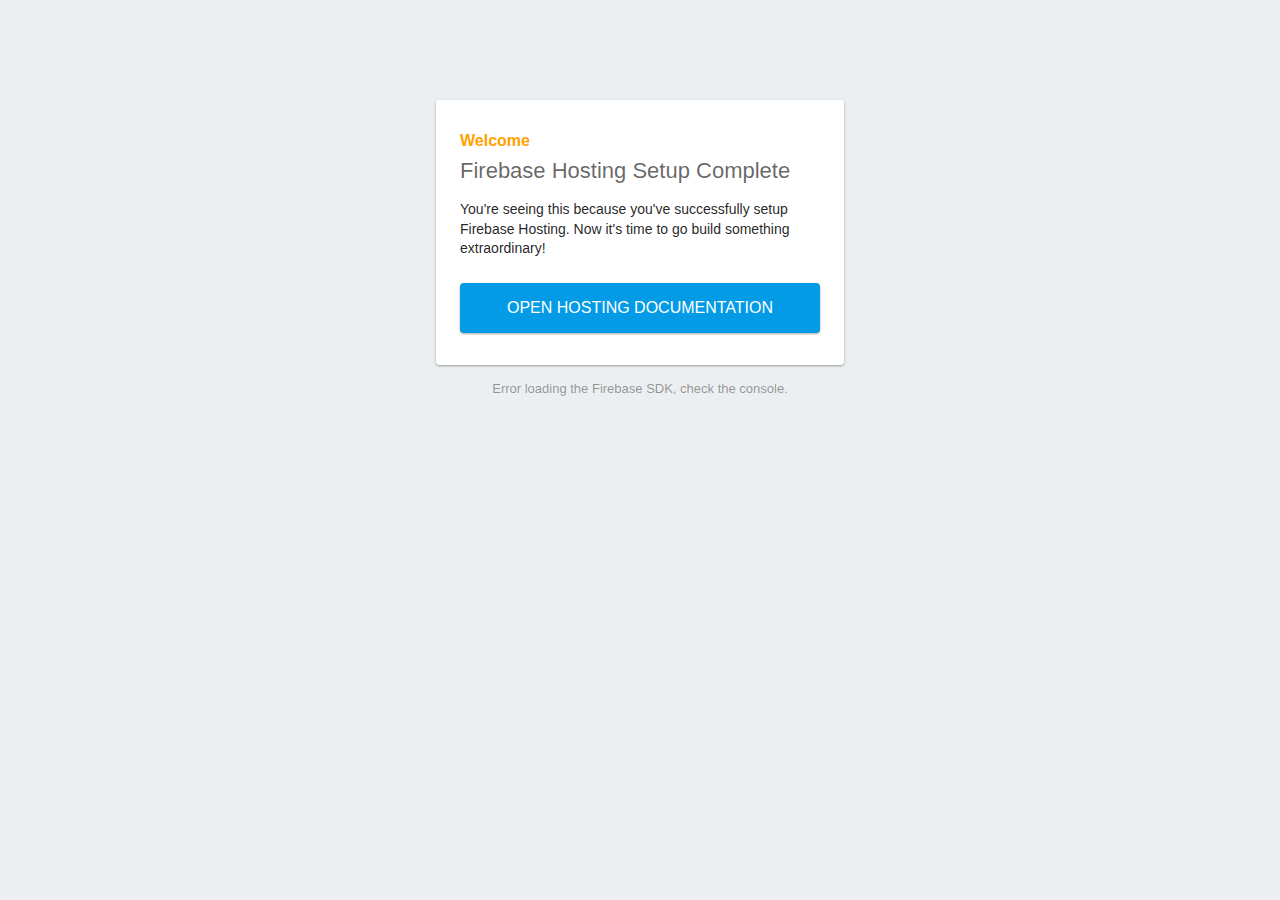
==== public/index.html @ b0e1afa5 "first commit" ====
<!DOCTYPE html>
<html>
  <head>
    <meta charset="utf-8">
    <meta name="viewport" content="width=device-width, initial-scale=1">
    <title>Welcome to Firebase Hosting</title>

    <!-- update the version number as needed -->
    <script defer src="/__/firebase/7.16.1/firebase-app.js"></script>
    <!-- include only the Firebase features as you need -->
    <script defer src="/__/firebase/7.16.1/firebase-auth.js"></script>
    <script defer src="/__/firebase/7.16.1/firebase-database.js"></script>
    <script defer src="/__/firebase/7.16.1/firebase-messaging.js"></script>
    <script defer src="/__/firebase/7.16.1/firebase-storage.js"></script>
    <!-- initialize the SDK after all desired features are loaded -->
    <script defer src="/__/firebase/init.js"></script>

    <style media="screen">
      body { background: #ECEFF1; color: rgba(0,0,0,0.87); font-family: Roboto, Helvetica, Arial, sans-serif; margin: 0; padding: 0; }
      #message { background: white; max-width: 360px; margin: 100px auto 16px; padding: 32px 24px; border-radius: 3px; }
      #message h2 { color: #ffa100; font-weight: bold; font-size: 16px; margin: 0 0 8px; }
      #message h1 { font-size: 22px; font-weight: 300; color: rgba(0,0,0,0.6); margin: 0 0 16px;}
      #message p { line-height: 140%; margin: 16px 0 24px; font-size: 14px; }
      #message a { display: block; text-align: center; background: #039be5; text-transform: uppercase; text-decoration: none; color: white; padding: 16px; border-radius: 4px; }
      #message, #message a { box-shadow: 0 1px 3px rgba(0,0,0,0.12), 0 1px 2px rgba(0,0,0,0.24); }
      #load { color: rgba(0,0,0,0.4); text-align: center; font-size: 13px; }
      @media (max-width: 600px) {
        body, #message { margin-top: 0; background: white; box-shadow: none; }
        body { border-top: 16px solid #ffa100; }
      }
    </style>
  </head>
  <body>
    <div id="message">
      <h2>Welcome</h2>
      <h1>Firebase Hosting Setup Complete</h1>
      <p>You're seeing this because you've successfully setup Firebase Hosting. Now it's time to go build something extraordinary!</p>
      <a target="_blank" href="https://firebase.google.com/docs/hosting/">Open Hosting Documentation</a>
    </div>
    <p id="load">Firebase SDK Loading&hellip;</p>

    <script>
      document.addEventListener('DOMContentLoaded', function() {
        // // 🔥🔥🔥🔥🔥🔥🔥🔥🔥🔥🔥🔥🔥🔥🔥🔥🔥🔥🔥🔥🔥🔥🔥🔥🔥🔥🔥🔥🔥🔥🔥
        // // The Firebase SDK is initialized and available here!
        //
        // firebase.auth().onAuthStateChanged(user => { });
        // firebase.database().ref('/path/to/ref').on('value', snapshot => { });
        // firebase.messaging().requestPermission().then(() => { });
        // firebase.storage().ref('/path/to/ref').getDownloadURL().then(() => { });
        //
        // // 🔥🔥🔥🔥🔥🔥🔥🔥🔥🔥🔥🔥🔥🔥🔥🔥🔥🔥🔥🔥🔥🔥🔥🔥🔥🔥🔥🔥🔥🔥🔥

        try {
          let app = firebase.app();
          let features = ['auth', 'database', 'messaging', 'storage'].filter(feature => typeof app[feature] === 'function');
          document.getElementById('load').innerHTML = `Firebase SDK loaded with ${features.join(', ')}`;
        } catch (e) {
          console.error(e);
          document.getElementById('load').innerHTML = 'Error loading the Firebase SDK, check the console.';
        }
      });
    </script>
  </body>
</html>
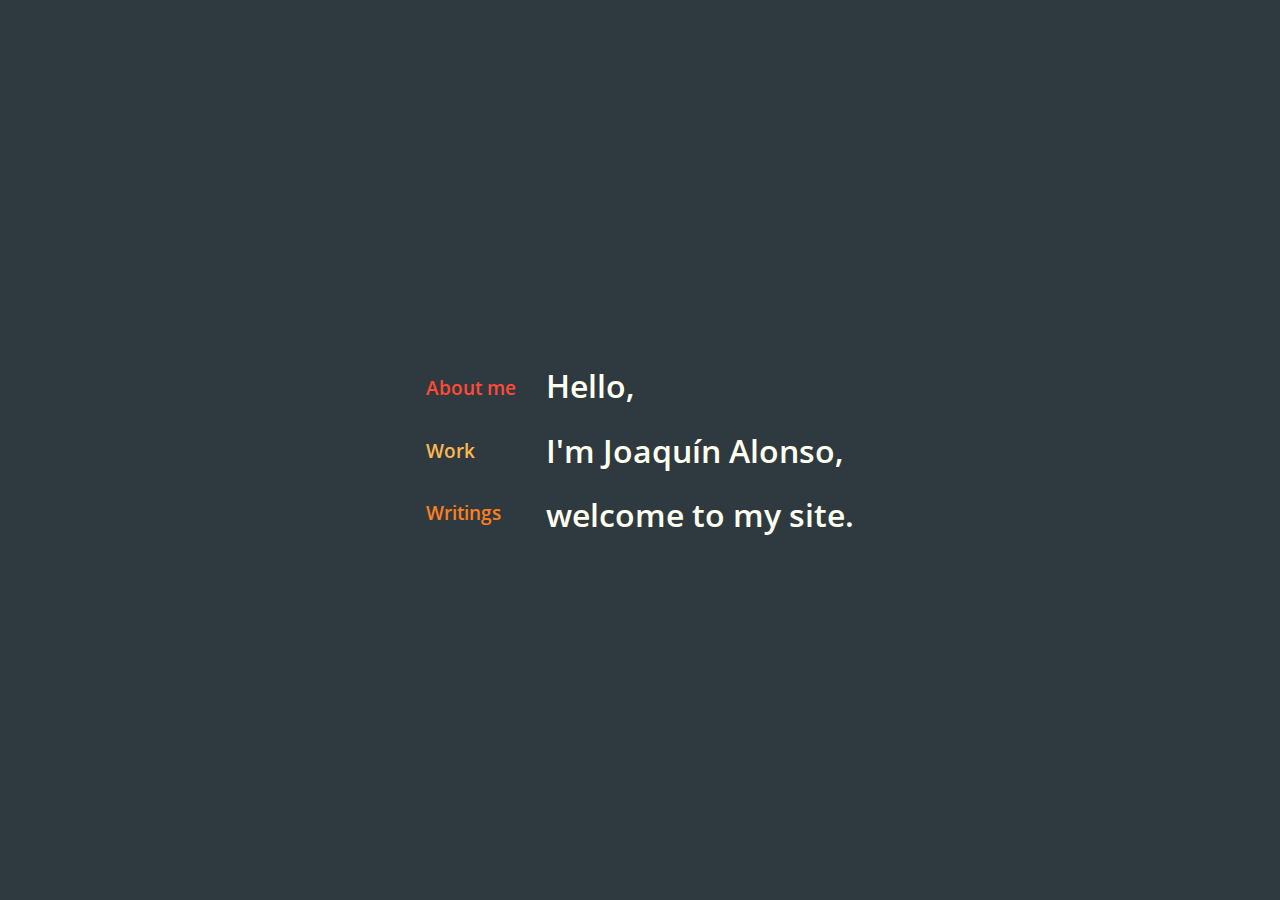
==== commit dff6ae5c: "added about page and fonts" ====
--- a/public/index.html
+++ b/public/index.html
@@ -1,65 +1,40 @@
 <!DOCTYPE html>
 <html>
   <head>
-    <meta charset="utf-8">
-    <meta name="viewport" content="width=device-width, initial-scale=1">
+    <meta charset="utf-8" />
+    <meta name="viewport" content="width=device-width, initial-scale=1" />
     <title>Welcome to Firebase Hosting</title>
 
     <!-- update the version number as needed -->
     <script defer src="/__/firebase/7.16.1/firebase-app.js"></script>
     <!-- include only the Firebase features as you need -->
-    <script defer src="/__/firebase/7.16.1/firebase-auth.js"></script>
+    <!--<script defer src="/__/firebase/7.16.1/firebase-auth.js"></script>
     <script defer src="/__/firebase/7.16.1/firebase-database.js"></script>
     <script defer src="/__/firebase/7.16.1/firebase-messaging.js"></script>
-    <script defer src="/__/firebase/7.16.1/firebase-storage.js"></script>
+    <script defer src="/__/firebase/7.16.1/firebase-storage.js"></script>-->
     <!-- initialize the SDK after all desired features are loaded -->
     <script defer src="/__/firebase/init.js"></script>
-
-    <style media="screen">
-      body { background: #ECEFF1; color: rgba(0,0,0,0.87); font-family: Roboto, Helvetica, Arial, sans-serif; margin: 0; padding: 0; }
-      #message { background: white; max-width: 360px; margin: 100px auto 16px; padding: 32px 24px; border-radius: 3px; }
-      #message h2 { color: #ffa100; font-weight: bold; font-size: 16px; margin: 0 0 8px; }
-      #message h1 { font-size: 22px; font-weight: 300; color: rgba(0,0,0,0.6); margin: 0 0 16px;}
-      #message p { line-height: 140%; margin: 16px 0 24px; font-size: 14px; }
-      #message a { display: block; text-align: center; background: #039be5; text-transform: uppercase; text-decoration: none; color: white; padding: 16px; border-radius: 4px; }
-      #message, #message a { box-shadow: 0 1px 3px rgba(0,0,0,0.12), 0 1px 2px rgba(0,0,0,0.24); }
-      #load { color: rgba(0,0,0,0.4); text-align: center; font-size: 13px; }
-      @media (max-width: 600px) {
-        body, #message { margin-top: 0; background: white; box-shadow: none; }
-        body { border-top: 16px solid #ffa100; }
-      }
-    </style>
+    <link rel="stylesheet" type="text/css" href="style.css" />
   </head>
   <body>
-    <div id="message">
-      <h2>Welcome</h2>
-      <h1>Firebase Hosting Setup Complete</h1>
-      <p>You're seeing this because you've successfully setup Firebase Hosting. Now it's time to go build something extraordinary!</p>
-      <a target="_blank" href="https://firebase.google.com/docs/hosting/">Open Hosting Documentation</a>
+    <div class="flex-container main-container">
+      <div class="flex-container" id="central-container">
+        <div class="flex-container" id="menu">
+          <h3 id="menu-item-1"><a href="about">About me</a></h3>
+          <h3 id="menu-item-2"><a href="work">Work</a></h3>
+          <h3 id="menu-item-3"><a href="writings">Writings</a></h3>
+        </div>
+        <div>
+          <h1 class="greeting">Hello,</h1>
+          <h1 class="message1">I'm Joaquín Alonso,</h1>
+          <h1 class="message2">welcome to my site.</h1>
+          <!--<h1>
+            Hello <br />
+            I'm Joaquín Alonso, <br />
+            welcome to my site.
+          </h1>-->
+        </div>
+      </div>
     </div>
-    <p id="load">Firebase SDK Loading&hellip;</p>
-
-    <script>
-      document.addEventListener('DOMContentLoaded', function() {
-        // // 🔥🔥🔥🔥🔥🔥🔥🔥🔥🔥🔥🔥🔥🔥🔥🔥🔥🔥🔥🔥🔥🔥🔥🔥🔥🔥🔥🔥🔥🔥🔥
-        // // The Firebase SDK is initialized and available here!
-        //
-        // firebase.auth().onAuthStateChanged(user => { });
-        // firebase.database().ref('/path/to/ref').on('value', snapshot => { });
-        // firebase.messaging().requestPermission().then(() => { });
-        // firebase.storage().ref('/path/to/ref').getDownloadURL().then(() => { });
-        //
-        // // 🔥🔥🔥🔥🔥🔥🔥🔥🔥🔥🔥🔥🔥🔥🔥🔥🔥🔥🔥🔥🔥🔥🔥🔥🔥🔥🔥🔥🔥🔥🔥
-
-        try {
-          let app = firebase.app();
-          let features = ['auth', 'database', 'messaging', 'storage'].filter(feature => typeof app[feature] === 'function');
-          document.getElementById('load').innerHTML = `Firebase SDK loaded with ${features.join(', ')}`;
-        } catch (e) {
-          console.error(e);
-          document.getElementById('load').innerHTML = 'Error loading the Firebase SDK, check the console.';
-        }
-      });
-    </script>
   </body>
 </html>
--- a/public/style.css
+++ b/public/style.css
@@ -0,0 +1,122 @@
+html,
+body {
+  background: #2f3a40;
+  margin: 0px;
+  height: 100vh;
+}
+
+@font-face {
+  font-family: OpenSans;
+  src: url(fonts/OpenSans-SemiBold.ttf) format("truetype");
+  font-weight: 600;
+}
+
+@font-face {
+  font-family: OpenSans;
+  src: url(fonts/OpenSans-Regular.ttf) format("truetype");
+  font-weight: 400;
+}
+
+a {
+  text-decoration: none;
+  color: inherit;
+}
+
+.flex-container {
+  display: flex;
+}
+
+.main-container {
+  justify-content: center;
+  align-items: center;
+  min-height: 100vh;
+  color: #fffff0;
+  font-family: OpenSans;
+}
+
+#menu {
+  flex-direction: column;
+  margin: auto;
+  margin-right: 30px;
+}
+
+div > #menu-item-1 {
+  /*color: #fec84d;*/
+  color: #ff4a38;
+}
+
+div > #menu-item-2 {
+  /*color: #00B1B0;*/
+  color: #fdb750;
+}
+
+div > #menu-item-3 {
+  /*color: #FF8370;*/
+  color: #fd7f20;
+}
+
+@media (max-width: 600px) {
+  #central-container {
+    flex-direction: column-reverse;
+  }
+  #menu {
+    flex-direction: row;
+    margin: initial;
+    justify-content: space-between;
+  }
+}
+
+/* About page*/
+.flex-item-50 {
+  flex: 50%;
+  margin: 30px;
+}
+
+h2 {
+  text-align: center;
+}
+
+p {
+  text-align: justify;
+  text-justify: inter-word;
+}
+
+strong {
+  font-weight: 600;
+}
+
+div > div.flex-item-50 > img {
+  max-width: 100%;
+  border-radius: 8px;
+}
+
+#resume-word {
+  color: #ff4a38;
+}
+
+#reach-out-word {
+  color: #fdb750;
+}
+
+#writings-word {
+  color: #fd7f20;
+}
+
+#qempo-word {
+  color: #fdb750;
+}
+
+.two-columns-container {
+  width: 70%;
+}
+
+.center-items {
+  align-items: center;
+  justify-content: center;
+}
+
+@media (max-width: 960px) {
+  .two-columns-container {
+    flex-direction: column-reverse;
+  }
+}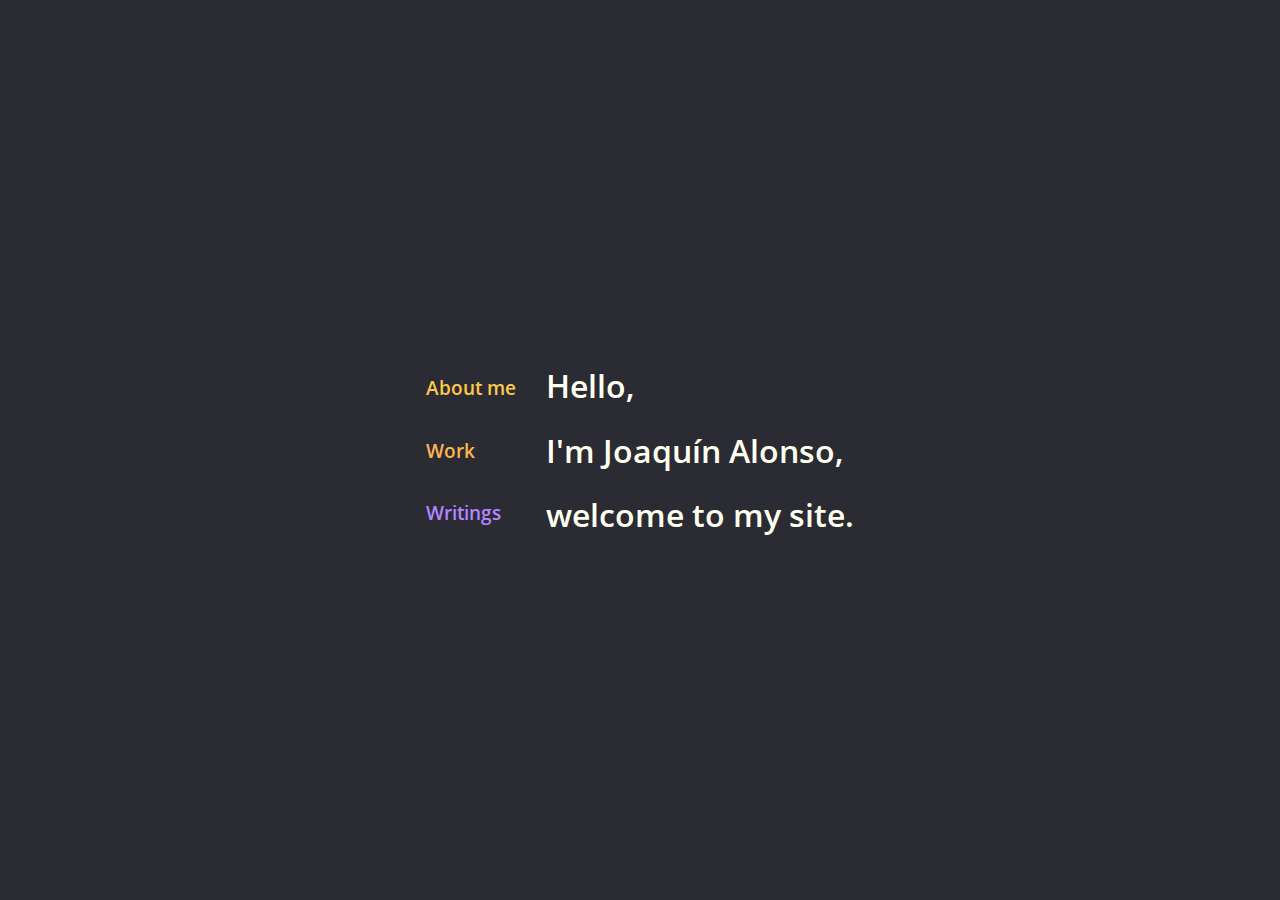
==== commit 52e2b6de: "changed description, completed links and added resume" ====
--- a/public/index.html
+++ b/public/index.html
@@ -20,9 +20,9 @@
     <div class="flex-container main-container">
       <div class="flex-container" id="central-container">
         <div class="flex-container" id="menu">
-          <h3 id="menu-item-1"><a href="about">About me</a></h3>
-          <h3 id="menu-item-2"><a href="work">Work</a></h3>
-          <h3 id="menu-item-3"><a href="writings">Writings</a></h3>
+          <h3 id="menu-item-1"><a href="about.html">About me</a></h3>
+          <h3 id="menu-item-2"><a href="work.html">Work</a></h3>
+          <h3 id="menu-item-3"><a href="writings.html">Writings</a></h3>
         </div>
         <div>
           <h1 class="greeting">Hello,</h1>
--- a/public/style.css
+++ b/public/style.css
@@ -1,6 +1,12 @@
-html,
-body {
-  background: #2f3a40;
+:root {
+  --main-color:#FABC55;
+  --second-color:#b385ff;
+  --third-color:#21B667;
+}
+
+html, body {
+/*  background: #2f3a40;*/
+  background: #2b2b33;
   margin: 0px;
   height: 100vh;
 }
@@ -41,8 +47,8 @@
 }
 
 div > #menu-item-1 {
-  /*color: #fec84d;*/
-  color: #ff4a38;
+  color: #fec84d;
+  /*color: #ff4a38;*/
 }
 
 div > #menu-item-2 {
@@ -52,7 +58,7 @@
 
 div > #menu-item-3 {
   /*color: #FF8370;*/
-  color: #fd7f20;
+  color: #b385ff;
 }
 
 @media (max-width: 600px) {
@@ -90,20 +96,8 @@
   border-radius: 8px;
 }
 
-#resume-word {
-  color: #ff4a38;
-}
-
-#reach-out-word {
-  color: #fdb750;
-}
-
-#writings-word {
-  color: #fd7f20;
-}
-
-#qempo-word {
-  color: #fdb750;
+strong {
+  color: var(--main-color);
 }
 
 .two-columns-container {
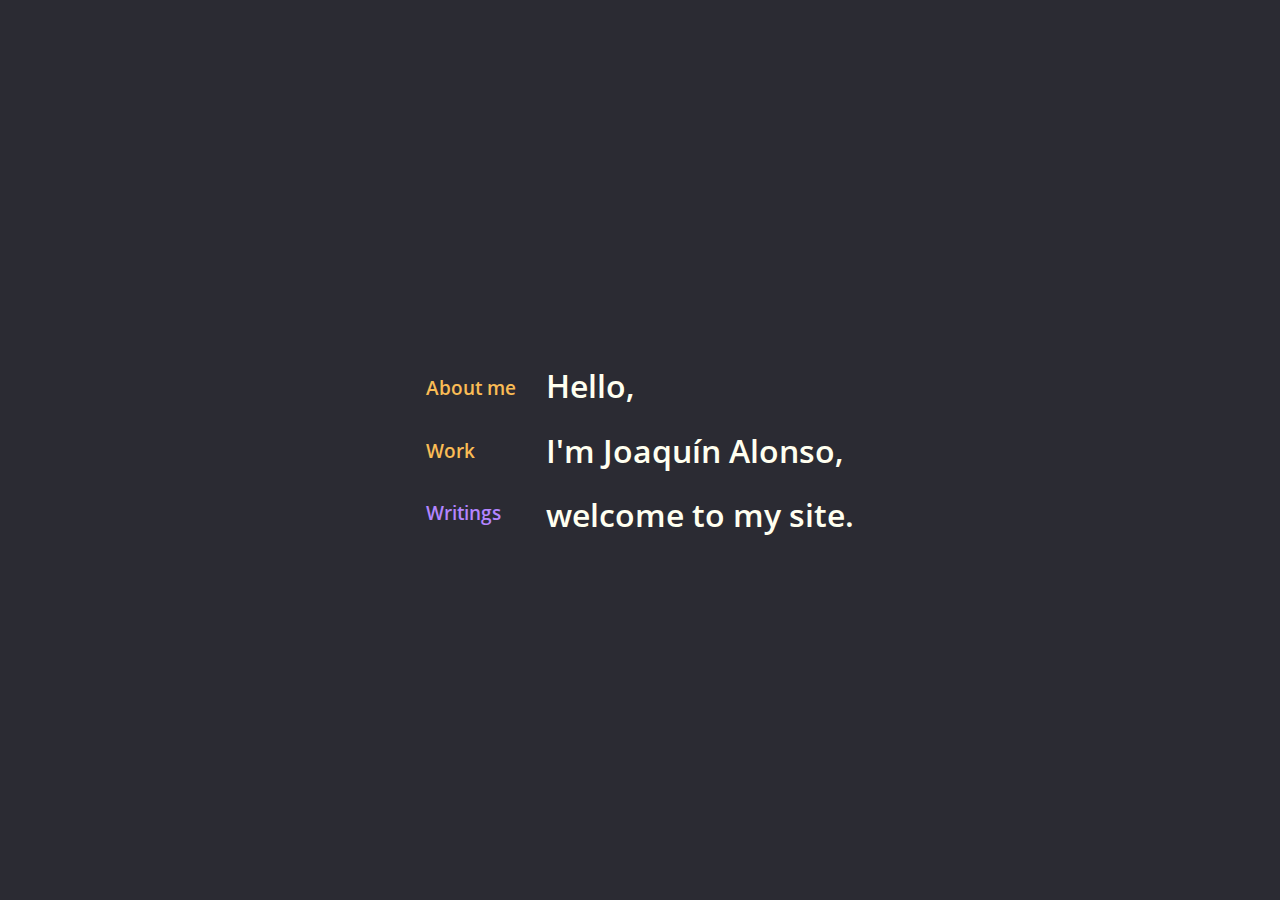
==== commit 891b2a0d: "added favicon" ====
--- a/public/index.html
+++ b/public/index.html
@@ -3,17 +3,8 @@
   <head>
     <meta charset="utf-8" />
     <meta name="viewport" content="width=device-width, initial-scale=1" />
-    <title>Welcome to Firebase Hosting</title>
-
-    <!-- update the version number as needed -->
-    <script defer src="/__/firebase/7.16.1/firebase-app.js"></script>
-    <!-- include only the Firebase features as you need -->
-    <!--<script defer src="/__/firebase/7.16.1/firebase-auth.js"></script>
-    <script defer src="/__/firebase/7.16.1/firebase-database.js"></script>
-    <script defer src="/__/firebase/7.16.1/firebase-messaging.js"></script>
-    <script defer src="/__/firebase/7.16.1/firebase-storage.js"></script>-->
-    <!-- initialize the SDK after all desired features are loaded -->
-    <script defer src="/__/firebase/init.js"></script>
+    <link rel="icon" href="assets/favicon.ico">
+    <title>Joaquín Alonso</title>
     <link rel="stylesheet" type="text/css" href="style.css" />
   </head>
   <body>
--- a/public/style.css
+++ b/public/style.css
@@ -2,6 +2,8 @@
   --main-color:#FABC55;
   --second-color:#b385ff;
   --third-color:#21B667;
+  --light-grey: #d3d3d3;
+  --white: #fffff0;
 }
 
 html, body {
@@ -36,7 +38,7 @@
   justify-content: center;
   align-items: center;
   min-height: 100vh;
-  color: #fffff0;
+  color: var(--white);
   font-family: OpenSans;
 }
 
@@ -47,17 +49,14 @@
 }
 
 div > #menu-item-1 {
-  color: #fec84d;
-  /*color: #ff4a38;*/
+  color: var(--main-color);
 }
 
 div > #menu-item-2 {
-  /*color: #00B1B0;*/
-  color: #fdb750;
+  color: var(--main-color);
 }
 
 div > #menu-item-3 {
-  /*color: #FF8370;*/
   color: #b385ff;
 }
 
@@ -82,15 +81,6 @@
   text-align: center;
 }
 
-p {
-  text-align: justify;
-  text-justify: inter-word;
-}
-
-strong {
-  font-weight: 600;
-}
-
 div > div.flex-item-50 > img {
   max-width: 100%;
   border-radius: 8px;
@@ -98,6 +88,7 @@
 
 strong {
   color: var(--main-color);
+  font-weight: 600;
 }
 
 .two-columns-container {
@@ -113,4 +104,61 @@
   .two-columns-container {
     flex-direction: column-reverse;
   }
+}
+
+/*CONTACT STYLES*/
+
+/*label,input,button {
+  display: block;
+}*/
+
+.form-container {
+  width: 28%;
+  max-width: 300px;
+  min-width: 200px;
+}
+
+label,input,textarea {
+  margin-top: 5px;
+  margin-bottom: 5px;
+}
+
+input, textarea {
+  width: 94%;
+  border: 1px;
+  padding-left: 8px;
+  padding-right: 8px;
+  background-color: var(--light-grey);
+}
+
+input {
+  height: 20px;
+}
+
+textarea {
+  height: 100px;
+}
+
+.submit {
+  width: 100%;
+  margin-top: 15px;
+  margin-bottom: 20px;
+}
+
+/*CONTACT SUCCESS STYLES*/
+.main-menu-container {
+  flex-direction: row;
+  justify-content: space-between;
+}
+
+.central-container {
+  min-width: 305px;
+  width: 28%
+}
+
+/*WRITINGS & WORK STYLES*/
+
+.central-container-2 {
+  min-width: 305px;
+  width: 40%;
 }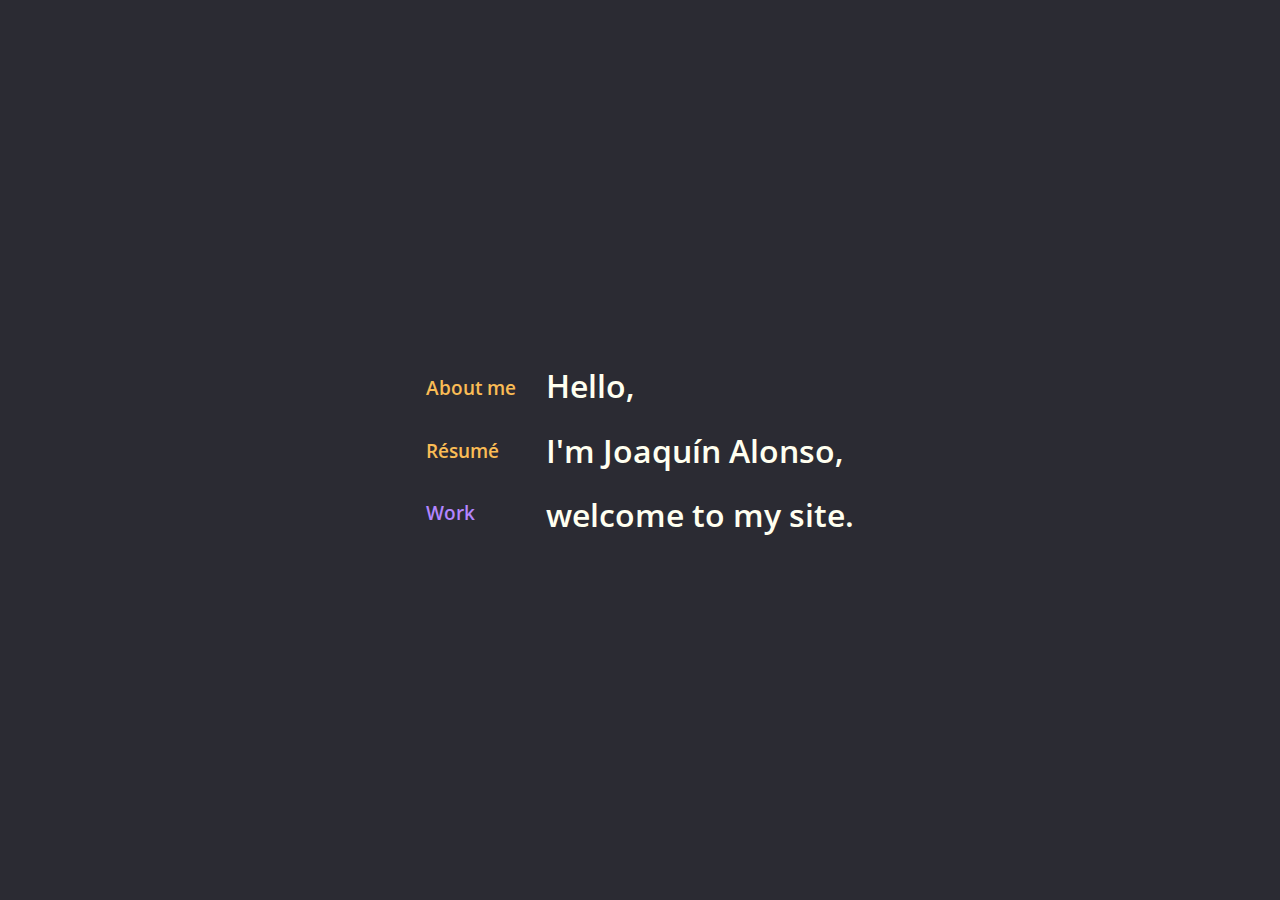
==== commit 0d26b55b: "some wording changes" ====
--- a/public/index.html
+++ b/public/index.html
@@ -12,8 +12,8 @@
       <div class="flex-container" id="central-container">
         <div class="flex-container" id="menu">
           <h3 id="menu-item-1"><a href="about.html">About me</a></h3>
-          <h3 id="menu-item-2"><a href="work.html">Work</a></h3>
-          <h3 id="menu-item-3"><a href="writings.html">Writings</a></h3>
+          <h3 id="menu-item-2"><a href="assets/joaquinalonso.pdf">Résumé</a></h3>
+          <h3 id="menu-item-3"><a href="work.html">Work</a></h3>
         </div>
         <div>
           <h1 class="greeting">Hello,</h1>
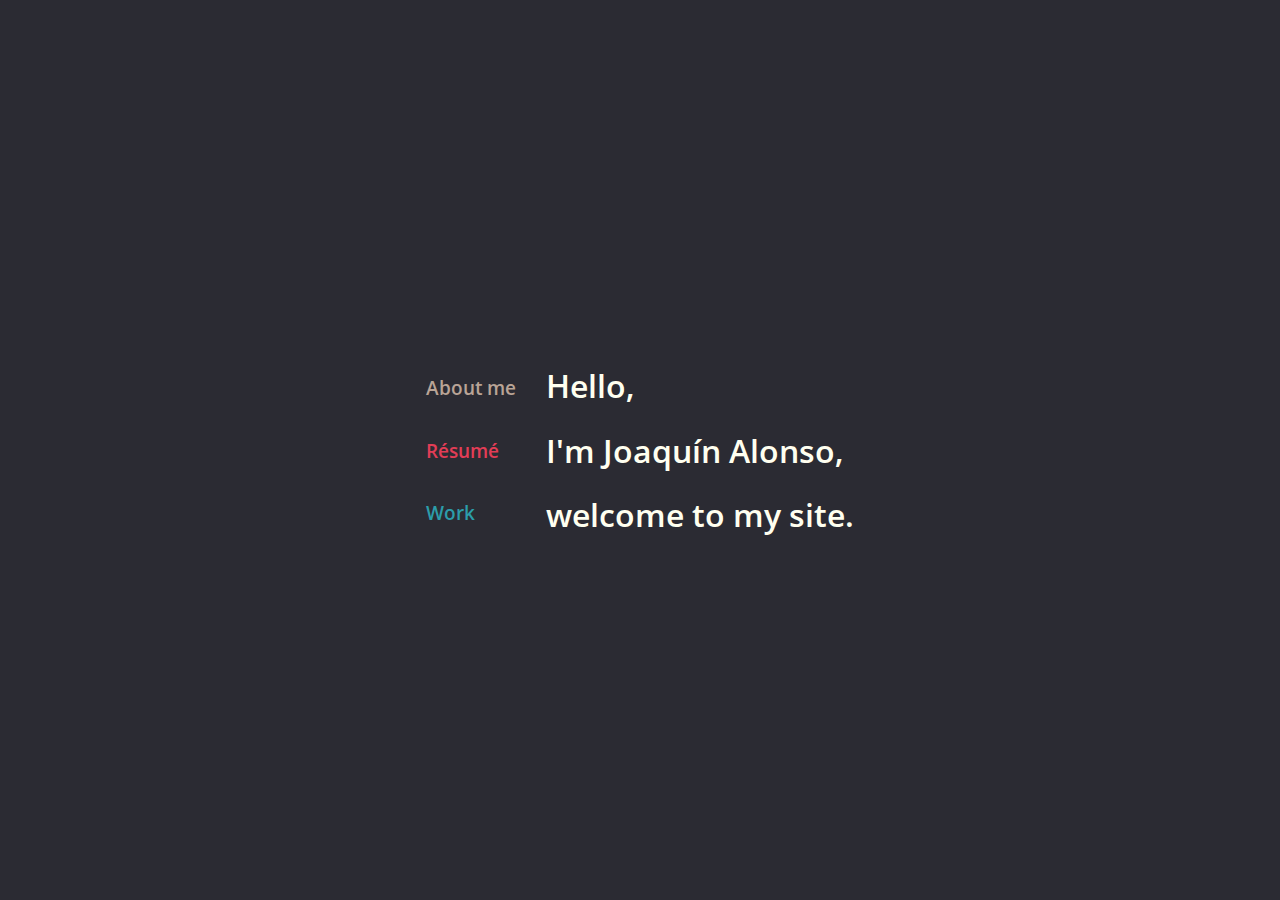
==== commit b13685d8: "new favicon and color scheme for the site" ====
--- a/public/index.html
+++ b/public/index.html
@@ -3,7 +3,7 @@
   <head>
     <meta charset="utf-8" />
     <meta name="viewport" content="width=device-width, initial-scale=1" />
-    <link rel="icon" href="assets/favicon.ico">
+    <link rel="icon" href="assets/favicon.png">
     <title>Joaquín Alonso</title>
     <link rel="stylesheet" type="text/css" href="style.css" />
   </head>
--- a/public/style.css
+++ b/public/style.css
@@ -1,7 +1,7 @@
 :root {
-  --main-color:#FABC55;
-  --second-color:#b385ff;
-  --third-color:#21B667;
+  --main-color:#b9a496;
+  --second-color:#e23d56;
+  --third-color:#2c9daa;
   --light-grey: #d3d3d3;
   --white: #fffff0;
 }
@@ -53,11 +53,11 @@
 }
 
 div > #menu-item-2 {
-  color: var(--main-color);
+  color: var(--second-color);
 }
 
 div > #menu-item-3 {
-  color: #b385ff;
+  color: var(--third-color);
 }
 
 @media (max-width: 600px) {
@@ -87,7 +87,7 @@
 }
 
 strong {
-  color: var(--main-color);
+  color: var(--third-color);
   font-weight: 600;
 }
 
@@ -161,4 +161,4 @@
 .central-container-2 {
   min-width: 305px;
   width: 40%;
-}+}
